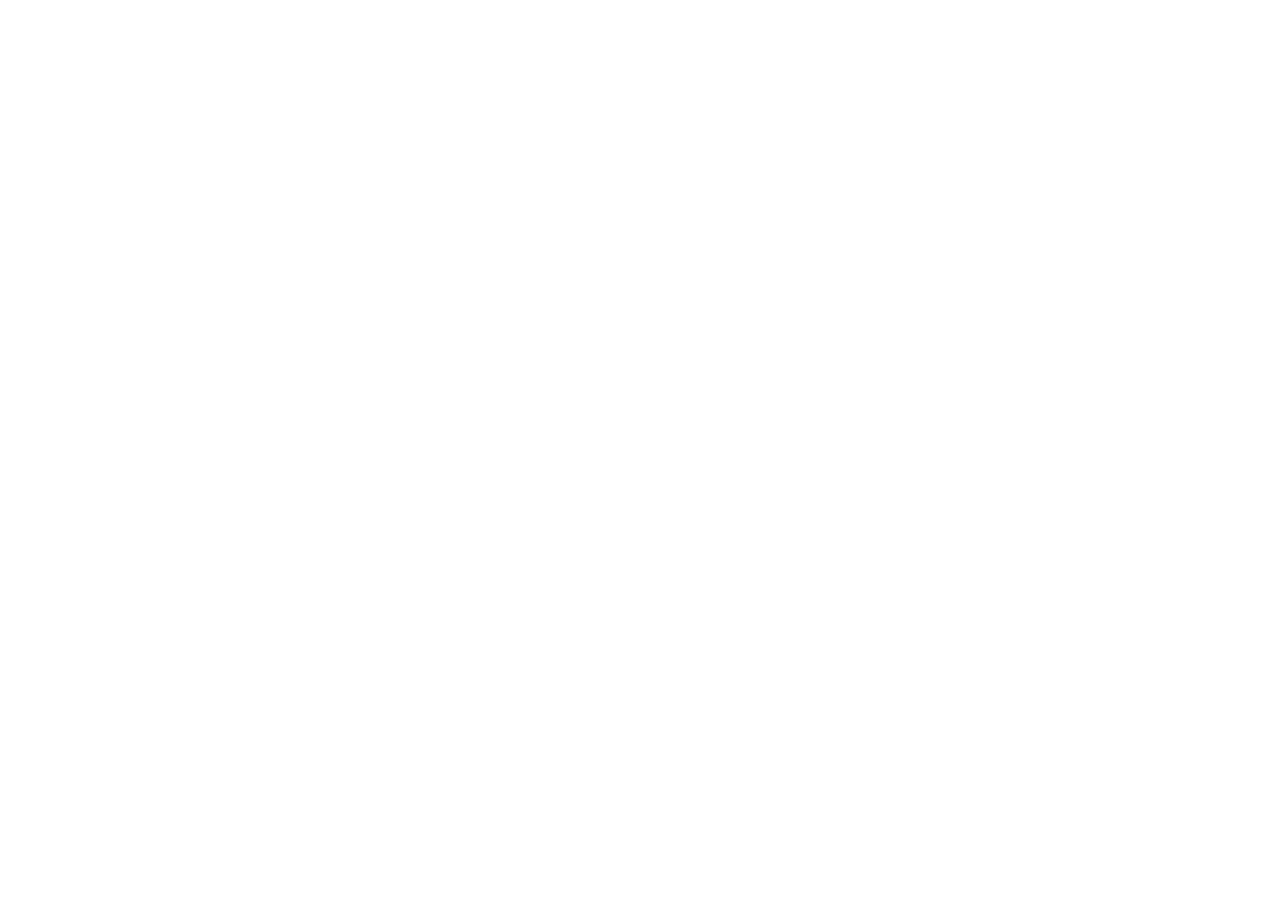
==== lesson-5/main.html @ b21847c1 "setting dir structure, adding necessary libraries and creating a foundational HTML page" ====
<!DOCTYPE html>
<html lang="en">
  <head>
    <meta charset="utf-8">
    <meta http-equiv="X-UA-Compatible" content="IE=edge">
    <meta name"viewport" content="width=device-width, initial-scale=1">
    <title></title>
    <link rel="stylesheet" href="css/bootstrap.min.css">
    <script type="text/javascript" href="js/bootstrap.min.js"></script>
    <script type="text/javascript" href="js/jquery-3.2.1.min.js"></script>
</head>
  <body>
  
  </body>
</html>
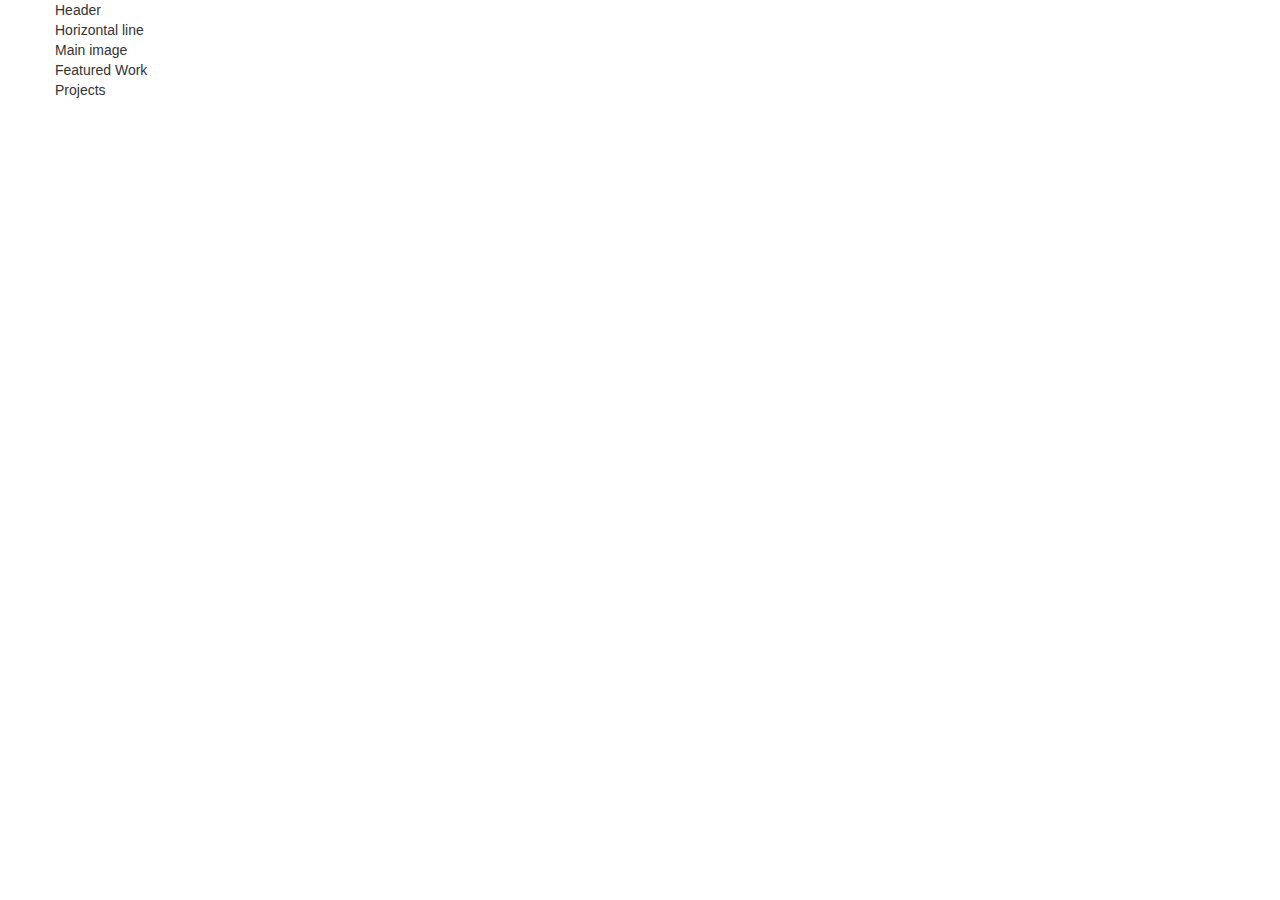
==== commit 9ff0523a: "defining skeleton body" ====
--- a/lesson-5/main.html
+++ b/lesson-5/main.html
@@ -10,6 +10,22 @@
     <script type="text/javascript" href="js/jquery-3.2.1.min.js"></script>
 </head>
   <body>
-  
+    <div class="container">
+      <div class="row">
+        Header
+      </div>
+      <div class="row">
+        Horizontal line
+      </div>
+      <div class="row">
+        Main image
+      </div>
+      <div class="row">
+        Featured Work
+      </div>
+      <div class="row">
+        Projects
+      </div>
+    </div>
   </body>
 </html>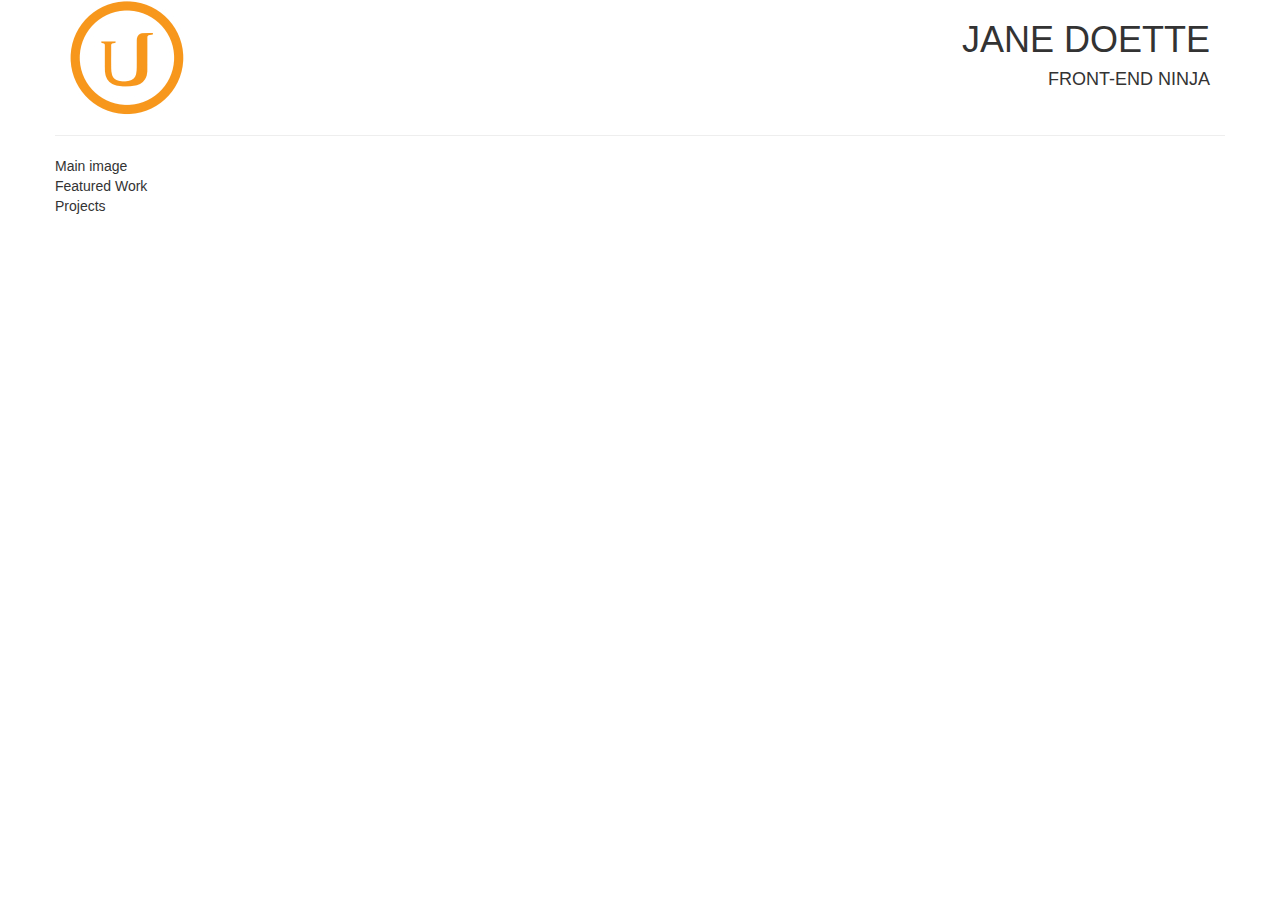
==== commit fd73bb43: "adding header and a horizontal line" ====
--- a/lesson-5/main.html
+++ b/lesson-5/main.html
@@ -4,18 +4,24 @@
     <meta charset="utf-8">
     <meta http-equiv="X-UA-Compatible" content="IE=edge">
     <meta name"viewport" content="width=device-width, initial-scale=1">
-    <title></title>
+    <title>Jane Doette</title>
     <link rel="stylesheet" href="css/bootstrap.min.css">
     <script type="text/javascript" href="js/bootstrap.min.js"></script>
     <script type="text/javascript" href="js/jquery-3.2.1.min.js"></script>
-</head>
+  </head>
   <body>
     <div class="container">
       <div class="row">
-        Header
+        <div class="col-md-6">
+          <img src="images/udacity-logo.jpg" alt="Udacity logo">
+        </div>
+        <div class="col-md-6 text-right text-uppercase">
+          <h1>Jane Doette</h1>
+          <h4>Front-end Ninja</h4>
+        </div>
       </div>
       <div class="row">
-        Horizontal line
+        <hr/>
       </div>
       <div class="row">
         Main image
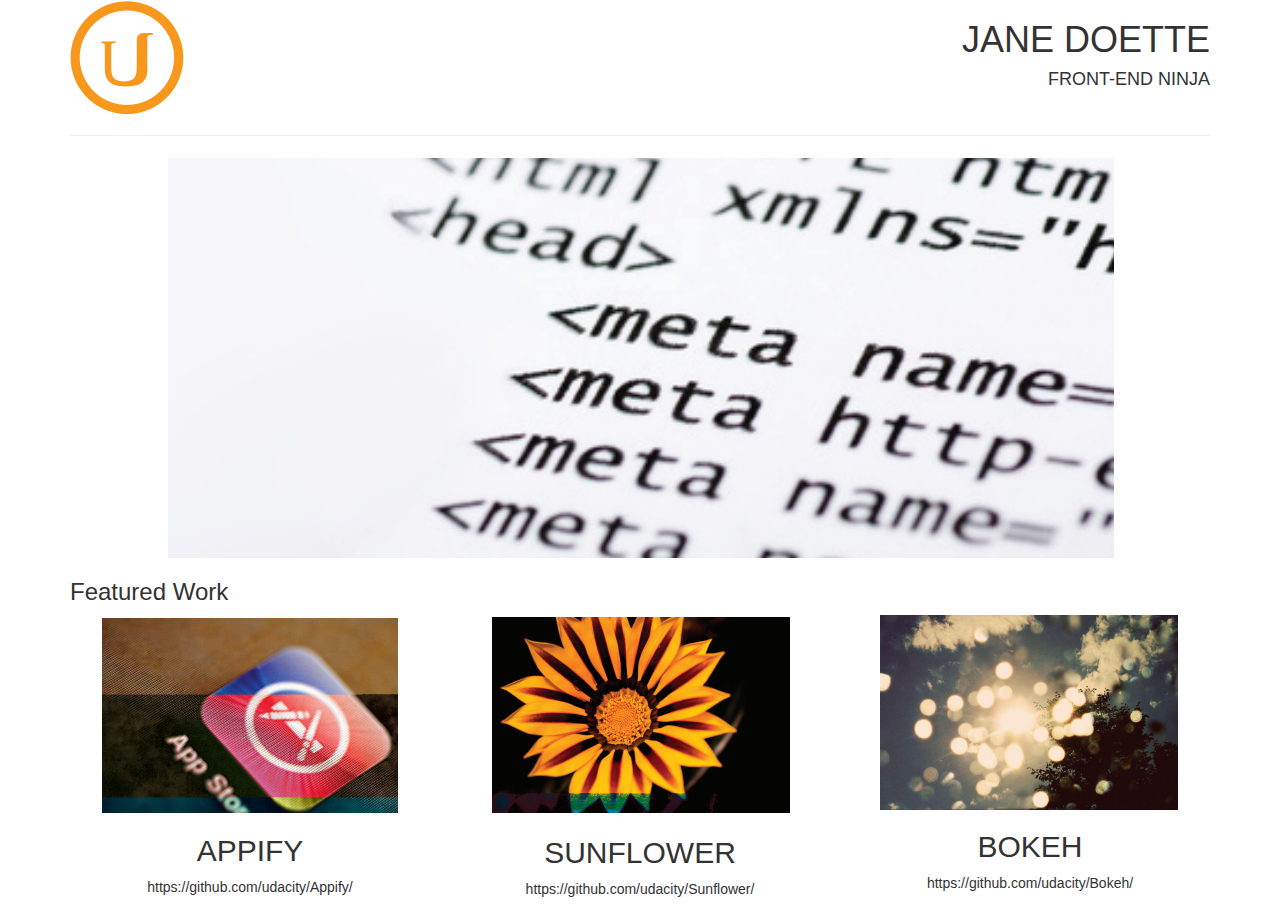
==== commit 7539e71b: "first revision of working site" ====
--- a/lesson-5/main.html
+++ b/lesson-5/main.html
@@ -21,16 +21,36 @@
         </div>
       </div>
       <div class="row">
-        <hr/>
+        <div class="col-md-12">
+          <hr/>
+        </div>
+      </div>
+      <div class="row ">
+        <div class="col-md-12">
+          <img class= "img-responsive center-block" src="images/udacity-main.jpg" alt="Main image">
+        </div>
       </div>
       <div class="row">
-        Main image
+        <div class="col-md-12">
+          <h3>Featured Work</h3>
+        </div>
       </div>
-      <div class="row">
-        Featured Work
-      </div>
-      <div class="row">
-        Projects
+      <div class="row text-center">
+        <div class="col-md-4">
+          <img class= "img-responsive center-block" src="images/udacity-appify.jpg" alt="Appify image">
+          <h2 class="text-uppercase">Appify</h2>
+          <p>https://github.com/udacity/Appify/</p>
+        </div>
+        <div class="col-md-4">
+          <img class= "img-responsive center-block" src="images/udacity-sunflower.jpg" alt="Sunflower image">
+          <h2 class="text-uppercase">Sunflower</h2>
+          <p>https://github.com/udacity/Sunflower/</p>
+        </div>
+        <div class="col-md-4 text-center">
+          <img class= "img-responsive center-block" src="images/udacity-bokeh.jpg" alt="Bokeh image">
+          <h2 class="text-uppercase">Bokeh</h2>
+          <p>https://github.com/udacity/Bokeh/</p>
+        </div>
       </div>
     </div>
   </body>
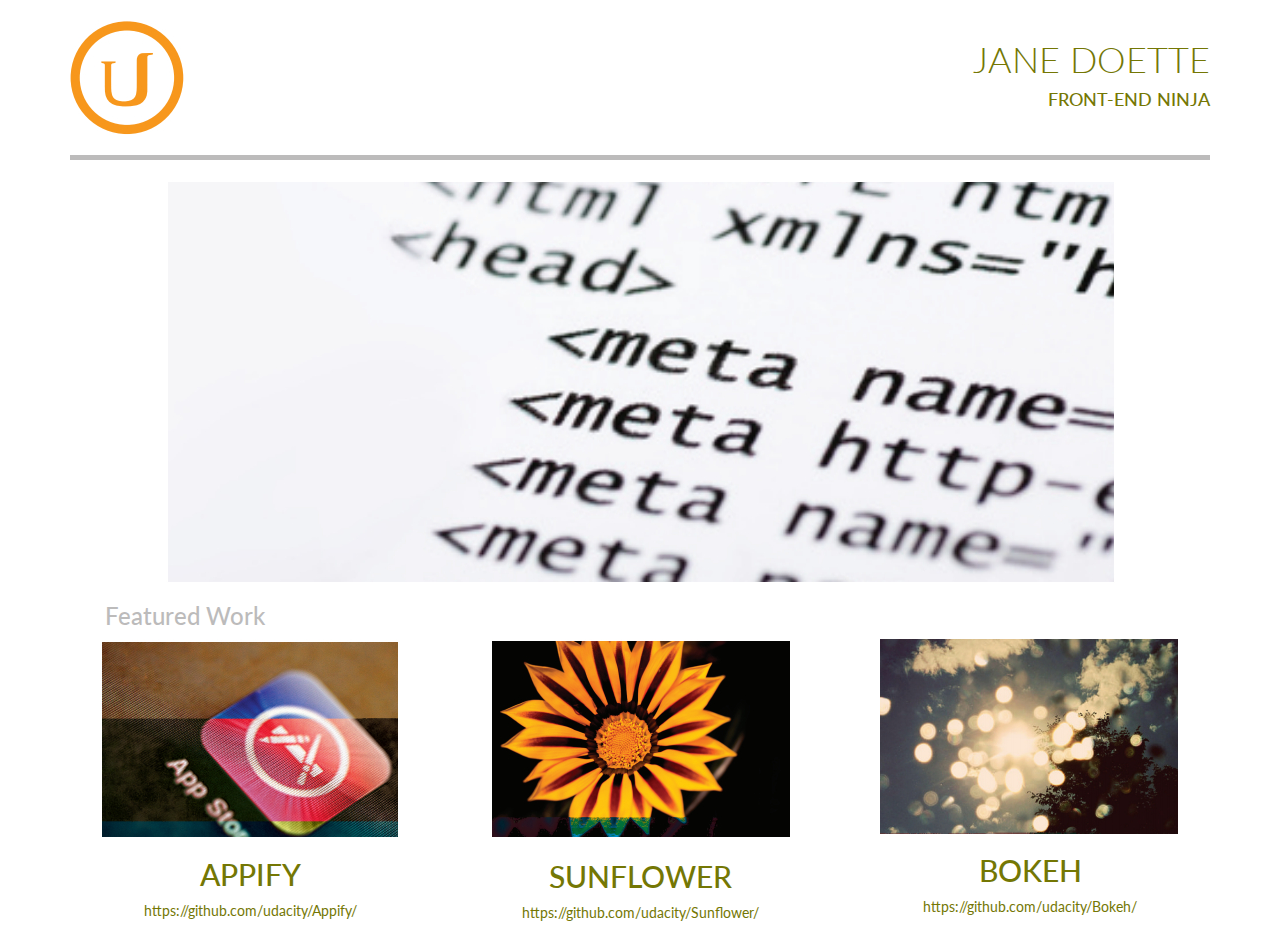
==== commit b42a340f: "finished version of the site" ====
--- a/lesson-5/main.html
+++ b/lesson-5/main.html
@@ -6,23 +6,25 @@
     <meta name"viewport" content="width=device-width, initial-scale=1">
     <title>Jane Doette</title>
     <link rel="stylesheet" href="css/bootstrap.min.css">
+    <link href="https://fonts.googleapis.com/css?family=Lato:300,400" rel="stylesheet">
+    <link rel="stylesheet" href="css/styles.css">
     <script type="text/javascript" href="js/bootstrap.min.js"></script>
     <script type="text/javascript" href="js/jquery-3.2.1.min.js"></script>
   </head>
   <body>
     <div class="container">
-      <div class="row">
+      <div class="row buffer-top">
         <div class="col-md-6">
           <img src="images/udacity-logo.jpg" alt="Udacity logo">
         </div>
         <div class="col-md-6 text-right text-uppercase">
-          <h1>Jane Doette</h1>
+          <h1 class="text-thin">Jane Doette</h1>
           <h4>Front-end Ninja</h4>
         </div>
       </div>
       <div class="row">
         <div class="col-md-12">
-          <hr/>
+          <hr class="height-broad"/>
         </div>
       </div>
       <div class="row ">
@@ -31,8 +33,8 @@
         </div>
       </div>
       <div class="row">
-        <div class="col-md-12">
-          <h3>Featured Work</h3>
+        <div class="col-md-12 text-light">
+          <h3 class="buffer-left">Featured Work</h3>
         </div>
       </div>
       <div class="row text-center">
--- a/lesson-5/css/styles.css
+++ b/lesson-5/css/styles.css
@@ -0,0 +1,28 @@
+* {
+  font-family: 'Lato', sans-serif;
+}
+
+* {
+  color: #747704;
+}
+
+.text-light {
+ color: #BCBBBB;
+}
+
+.text-thin {
+  font-weight: 300;
+}
+
+.height-broad {
+  border-width: 5px;
+  border-color: #BCBBBB;
+}
+
+.buffer-top {
+  margin-top: 20px;
+}
+
+.buffer-left {
+  margin-left: 35px;
+}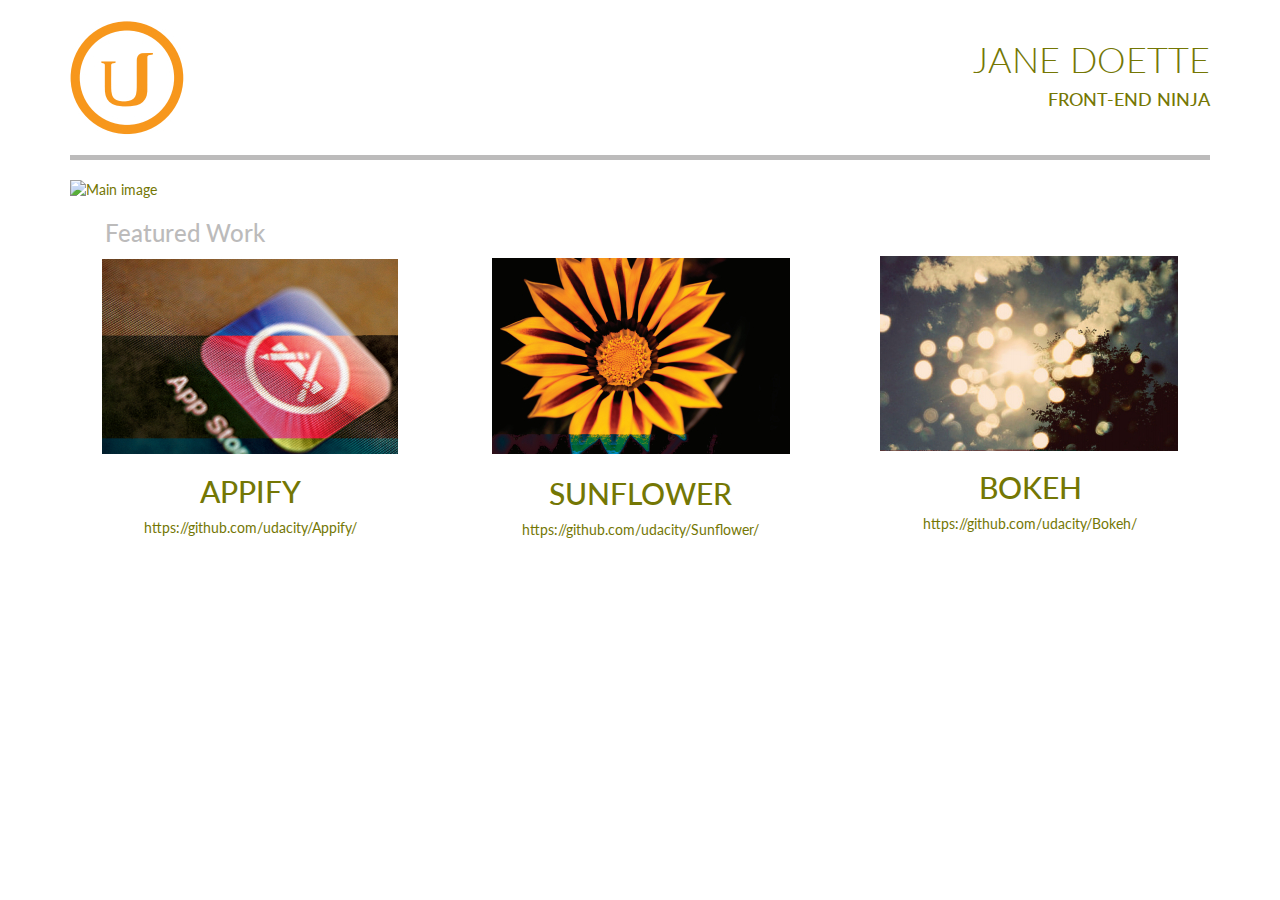
==== commit 49cb56fe: "fixing errors found by W3C's HTML validation" ====
--- a/lesson-5/main.html
+++ b/lesson-5/main.html
@@ -3,13 +3,13 @@
   <head>
     <meta charset="utf-8">
     <meta http-equiv="X-UA-Compatible" content="IE=edge">
-    <meta name"viewport" content="width=device-width, initial-scale=1">
+    <meta name="viewport" content="width=device-width, initial-scale=1">
     <title>Jane Doette</title>
     <link rel="stylesheet" href="css/bootstrap.min.css">
     <link href="https://fonts.googleapis.com/css?family=Lato:300,400" rel="stylesheet">
     <link rel="stylesheet" href="css/styles.css">
-    <script type="text/javascript" href="js/bootstrap.min.js"></script>
-    <script type="text/javascript" href="js/jquery-3.2.1.min.js"></script>
+    <script src="js/bootstrap.min.js"></script>
+    <script src="js/jquery-3.2.1.min.js"></script>
   </head>
   <body>
     <div class="container">
@@ -29,7 +29,7 @@
       </div>
       <div class="row ">
         <div class="col-md-12">
-          <img class= "img-responsive center-block" src="images/udacity-main.jpg" alt="Main image">
+          <img class= "img-responsive center-block" src="images/udacity-main.png" alt="Main image">
         </div>
       </div>
       <div class="row">
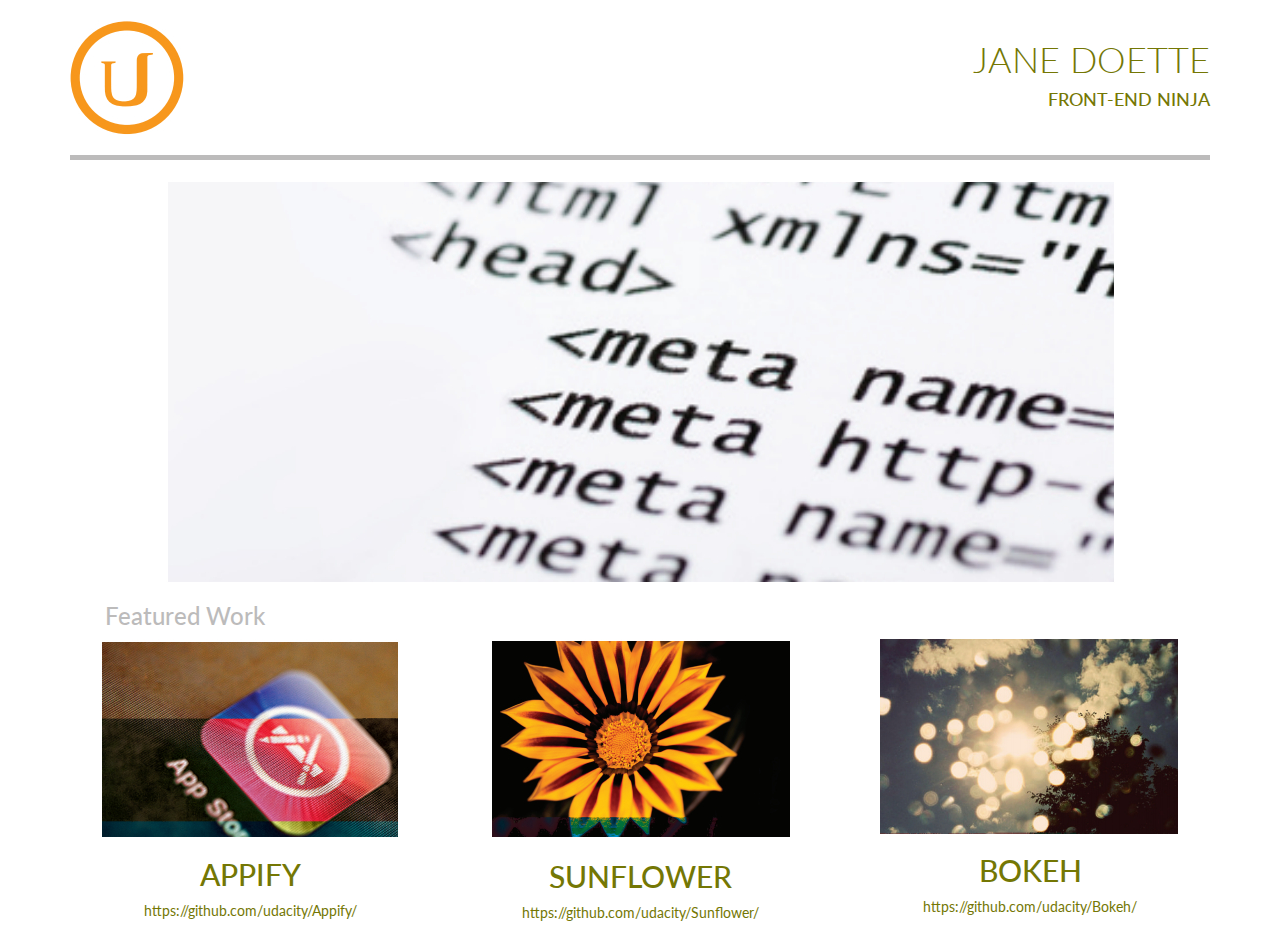
==== commit 1bb5698a: "adjusting order of JS library loads" ====
--- a/lesson-5/main.html
+++ b/lesson-5/main.html
@@ -8,8 +8,8 @@
     <link rel="stylesheet" href="css/bootstrap.min.css">
     <link href="https://fonts.googleapis.com/css?family=Lato:300,400" rel="stylesheet">
     <link rel="stylesheet" href="css/styles.css">
+    <script src="js/jquery-3.2.1.min.js"></script>
     <script src="js/bootstrap.min.js"></script>
-    <script src="js/jquery-3.2.1.min.js"></script>
   </head>
   <body>
     <div class="container">
@@ -29,7 +29,7 @@
       </div>
       <div class="row ">
         <div class="col-md-12">
-          <img class= "img-responsive center-block" src="images/udacity-main.png" alt="Main image">
+          <img class= "img-responsive center-block" src="images/udacity-main.jpg" alt="Main image">
         </div>
       </div>
       <div class="row">
